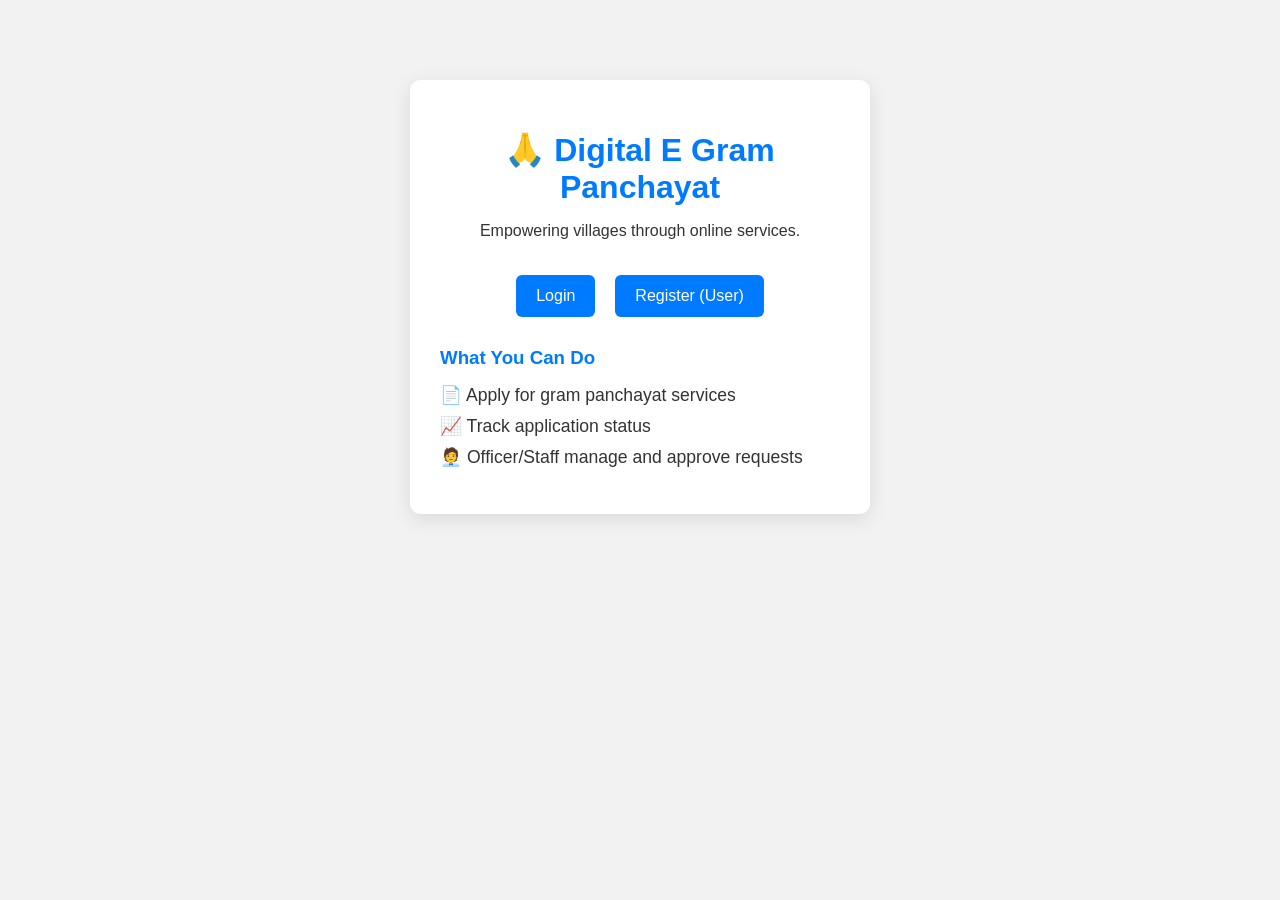
==== public/index.html @ 7a54d59f "Initial commit - Digital E Gram Panchayat" ====
<!DOCTYPE html>
<html lang="en">
<head>
  <meta charset="UTF-8" />
  <meta name="viewport" content="width=device-width, initial-scale=1.0"/>
  <title>Digital E Gram Panchayat</title>
  <link rel="stylesheet" href="css/styles.css" />
</head>
<body>
  <div class="container">
    <h1>🙏 Digital E Gram Panchayat</h1>
    <p>Empowering villages through online services.</p>

    <div class="btn-group">
      <a href="login.html" class="btn">Login</a>
      <a href="register.html" class="btn">Register (User)</a>
    </div>

    <section class="info">
      <h3>What You Can Do</h3>
      <ul>
        <li>📄 Apply for gram panchayat services</li>
        <li>📈 Track application status</li>
        <li>🧑‍💼 Officer/Staff manage and approve requests</li>
      </ul>
    </section>
  </div>
</body>
</html>
---- public/css/styles.css ----
/* General styles */
body {
  margin: 0;
  padding: 0;
  font-family: 'Segoe UI', sans-serif;
  background-color: #f2f2f2;
  color: #333;
}

.container {
  width: 90%;
  max-width: 400px;
  margin: 80px auto;
  background-color: #fff;
  padding: 30px;
  border-radius: 10px;
  box-shadow: 0 5px 20px rgba(0, 0, 0, 0.1);
  text-align: center;
}

/* Headings */
h1, h2, h3 {
  color: #007BFF;
  margin-bottom: 15px;
}

/* Inputs and textarea */
input[type="text"],
input[type="email"],
input[type="password"],
textarea,
select {
  width: 90%;
  padding: 10px;
  margin: 10px 0;
  border: 1px solid #ccc;
  border-radius: 6px;
  box-sizing: border-box;
  font-size: 1em;
}

/* Buttons */
button, .btn {
  background-color: #007BFF;
  color: white;
  padding: 12px 20px;
  margin-top: 15px;
  border: none;
  border-radius: 6px;
  cursor: pointer;
  font-size: 1em;
  text-decoration: none;
  display: inline-block;
}

button:hover, .btn:hover {
  background-color: #0056b3;
}

/* Error messages */
#error-msg {
  color: red;
  font-size: 0.9em;
  margin-top: 10px;
}

/* Links */
a {
  color: #007BFF;
  text-decoration: none;
}

a:hover {
  text-decoration: underline;
}

/* Button group */
.btn-group {
  display: flex;
  justify-content: center;
  gap: 20px;
  margin: 20px 0;
}

/* Info section for index */
.info {
  margin-top: 30px;
  text-align: left;
}

.info ul {
  list-style: none;
  padding: 0;
}

.info li {
  margin-bottom: 10px;
  font-size: 1.1em;
}

/* Responsive Design */
@media screen and (max-width: 500px) {
  .container {
    width: 95%;
    margin: 40px auto;
    padding: 20px;
  }

  .btn-group {
    flex-direction: column;
    gap: 10px;
  }
}
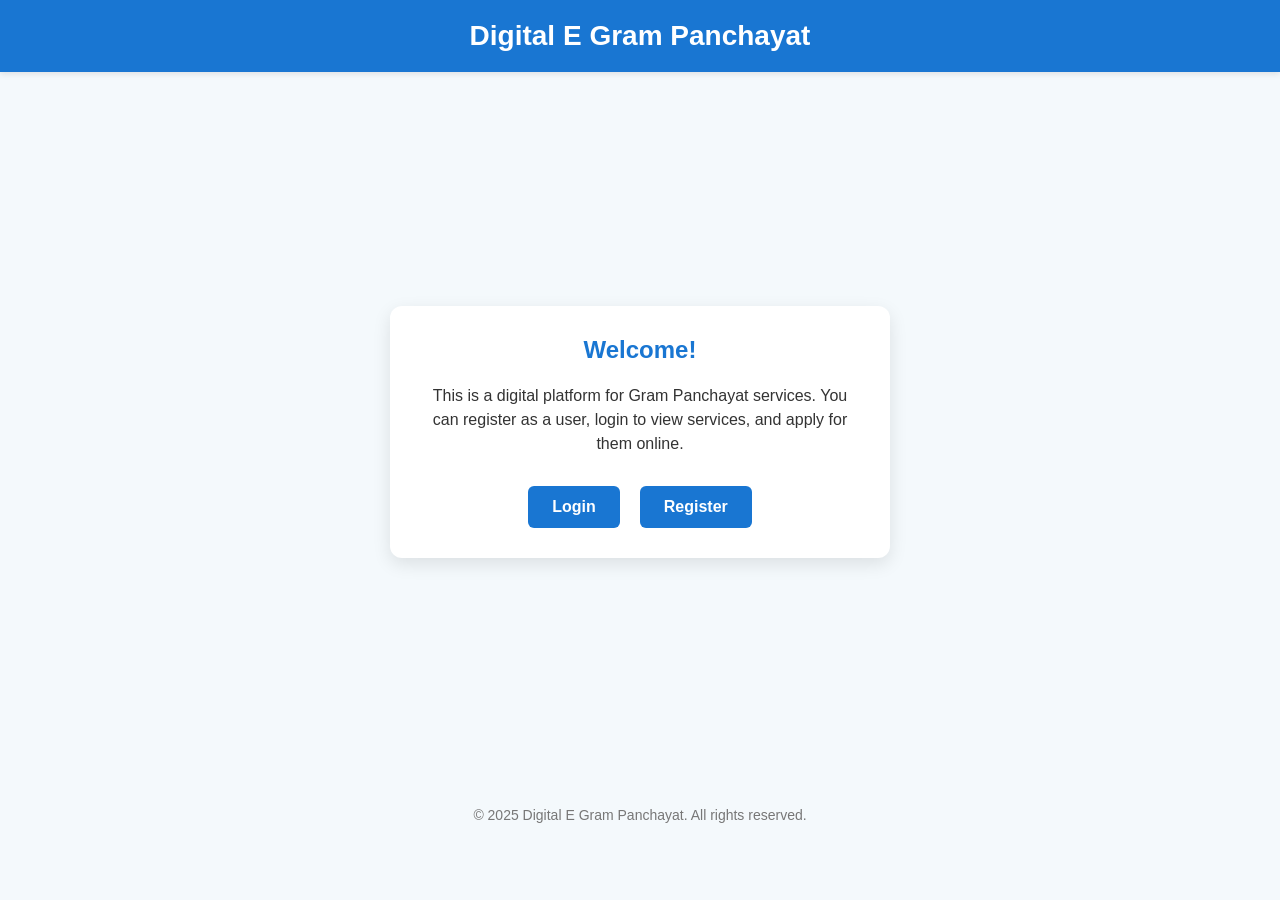
==== commit 8031978f: "Add project files with .gitignore" ====
--- a/public/index.html
+++ b/public/index.html
@@ -1,29 +1,124 @@
 <!DOCTYPE html>
 <html lang="en">
 <head>
-  <meta charset="UTF-8" />
-  <meta name="viewport" content="width=device-width, initial-scale=1.0"/>
+  <meta charset="UTF-8">
   <title>Digital E Gram Panchayat</title>
-  <link rel="stylesheet" href="css/styles.css" />
+  <style>
+    /* Reset */
+    * {
+      margin: 0;
+      padding: 0;
+      box-sizing: border-box;
+    }
+
+    body {
+      font-family: 'Segoe UI', Tahoma, Geneva, Verdana, sans-serif;
+      background-color: #f4f9fc;
+      color: #333;
+    }
+
+    header {
+      background-color: #1976d2;
+      color: white;
+      padding: 20px;
+      text-align: center;
+      box-shadow: 0 2px 6px rgba(0,0,0,0.1);
+    }
+
+    header h1 {
+      font-size: 28px;
+    }
+
+    main {
+      display: flex;
+      flex-direction: column;
+      align-items: center;
+      justify-content: center;
+      min-height: 80vh;
+      padding: 20px;
+      text-align: center;
+    }
+
+    .card {
+      background-color: white;
+      padding: 30px 40px;
+      border-radius: 12px;
+      box-shadow: 0 6px 18px rgba(0, 0, 0, 0.1);
+      max-width: 500px;
+      width: 100%;
+    }
+
+    .card h2 {
+      margin-bottom: 20px;
+      color: #1976d2;
+    }
+
+    .card p {
+      margin-bottom: 30px;
+      font-size: 16px;
+      line-height: 1.5;
+    }
+
+    .buttons {
+      display: flex;
+      justify-content: center;
+      gap: 20px;
+    }
+
+    .buttons a {
+      text-decoration: none;
+      padding: 12px 24px;
+      background-color: #1976d2;
+      color: white;
+      border-radius: 6px;
+      font-weight: bold;
+      transition: background-color 0.3s ease;
+    }
+
+    .buttons a:hover {
+      background-color: #145aa0;
+    }
+
+    footer {
+      text-align: center;
+      padding: 15px;
+      font-size: 14px;
+      color: #777;
+    }
+
+    @media (max-width: 500px) {
+      .card {
+        padding: 20px;
+      }
+
+      .buttons {
+        flex-direction: column;
+      }
+    }
+  </style>
 </head>
+
 <body>
-  <div class="container">
-    <h1>🙏 Digital E Gram Panchayat</h1>
-    <p>Empowering villages through online services.</p>
+  <header>
+    <h1>Digital E Gram Panchayat</h1>
+  </header>
 
-    <div class="btn-group">
-      <a href="login.html" class="btn">Login</a>
-      <a href="register.html" class="btn">Register (User)</a>
+  <main>
+    <div class="card">
+      <h2>Welcome!</h2>
+      <p>
+        This is a digital platform for Gram Panchayat services. You can register as a user,
+        login to view services, and apply for them online.
+      </p>
+      <div class="buttons">
+        <a href="login.html">Login</a>
+        <a href="register.html">Register</a>
+      </div>
     </div>
+  </main>
 
-    <section class="info">
-      <h3>What You Can Do</h3>
-      <ul>
-        <li>📄 Apply for gram panchayat services</li>
-        <li>📈 Track application status</li>
-        <li>🧑‍💼 Officer/Staff manage and approve requests</li>
-      </ul>
-    </section>
-  </div>
+  <footer>
+    &copy; 2025 Digital E Gram Panchayat. All rights reserved.
+  </footer>
 </body>
 </html>
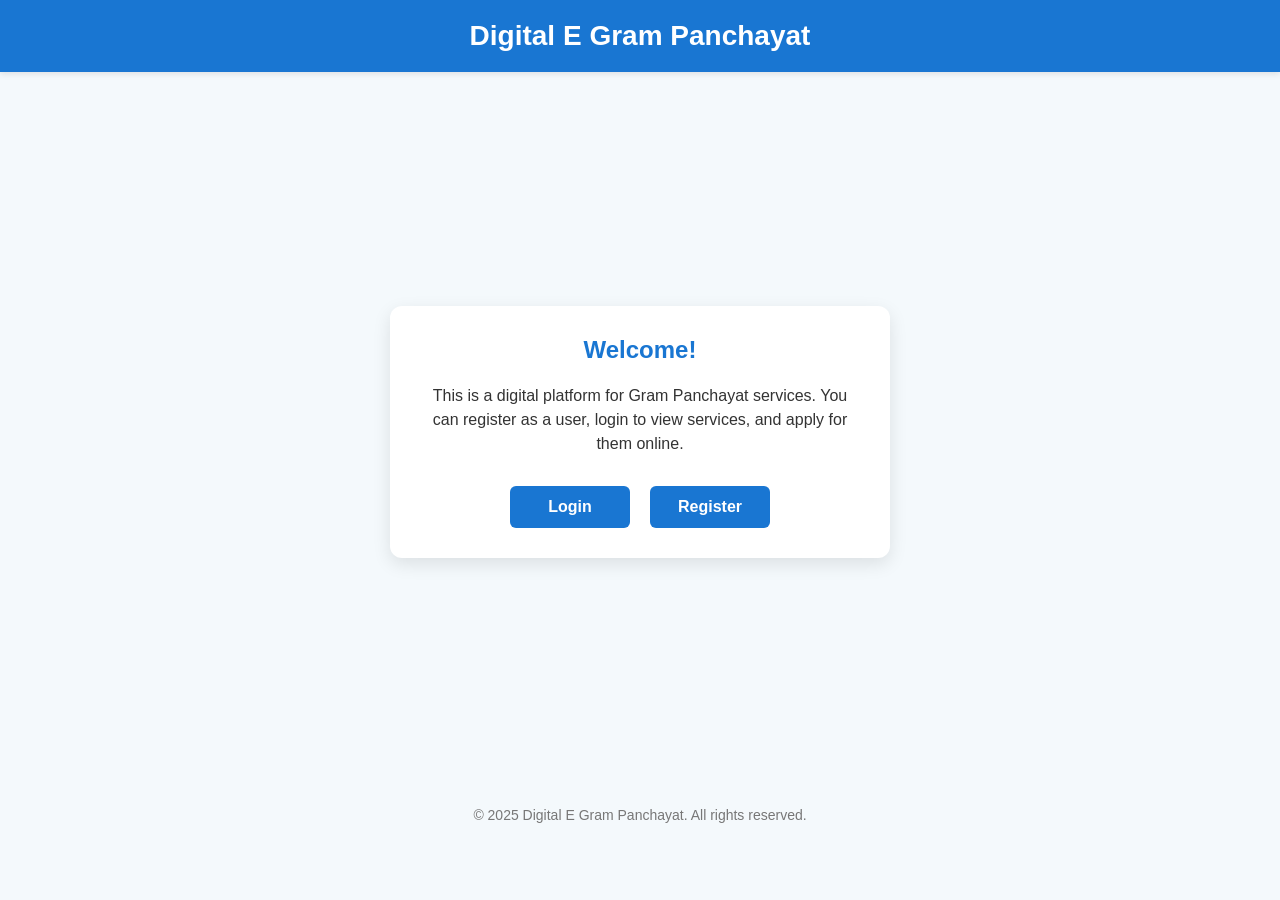
==== commit 821b064b: "Describe the changes you made" ====
--- a/public/index.html
+++ b/public/index.html
@@ -2,6 +2,7 @@
 <html lang="en">
 <head>
   <meta charset="UTF-8">
+  <meta name="viewport" content="width=device-width, initial-scale=1.0">
   <title>Digital E Gram Panchayat</title>
   <style>
     /* Reset */
@@ -29,6 +30,12 @@
       font-size: 28px;
     }
 
+    @media (max-width: 500px) {
+      header h1 {
+        font-size: 22px;
+      }
+    }
+
     main {
       display: flex;
       flex-direction: column;
@@ -48,6 +55,19 @@
       width: 100%;
     }
 
+    @media (max-width: 500px) {
+      .card {
+        padding: 16px 6px;
+        max-width: 98vw;
+      }
+      .card h2 {
+        font-size: 20px;
+      }
+      .card p {
+        font-size: 15px;
+      }
+    }
+
     .card h2 {
       margin-bottom: 20px;
       color: #1976d2;
@@ -63,6 +83,7 @@
       display: flex;
       justify-content: center;
       gap: 20px;
+      flex-wrap: wrap;
     }
 
     .buttons a {
@@ -73,6 +94,8 @@
       border-radius: 6px;
       font-weight: bold;
       transition: background-color 0.3s ease;
+      min-width: 120px;
+      text-align: center;
     }
 
     .buttons a:hover {
@@ -87,12 +110,9 @@
     }
 
     @media (max-width: 500px) {
-      .card {
-        padding: 20px;
-      }
-
       .buttons {
         flex-direction: column;
+        gap: 12px;
       }
     }
   </style>
